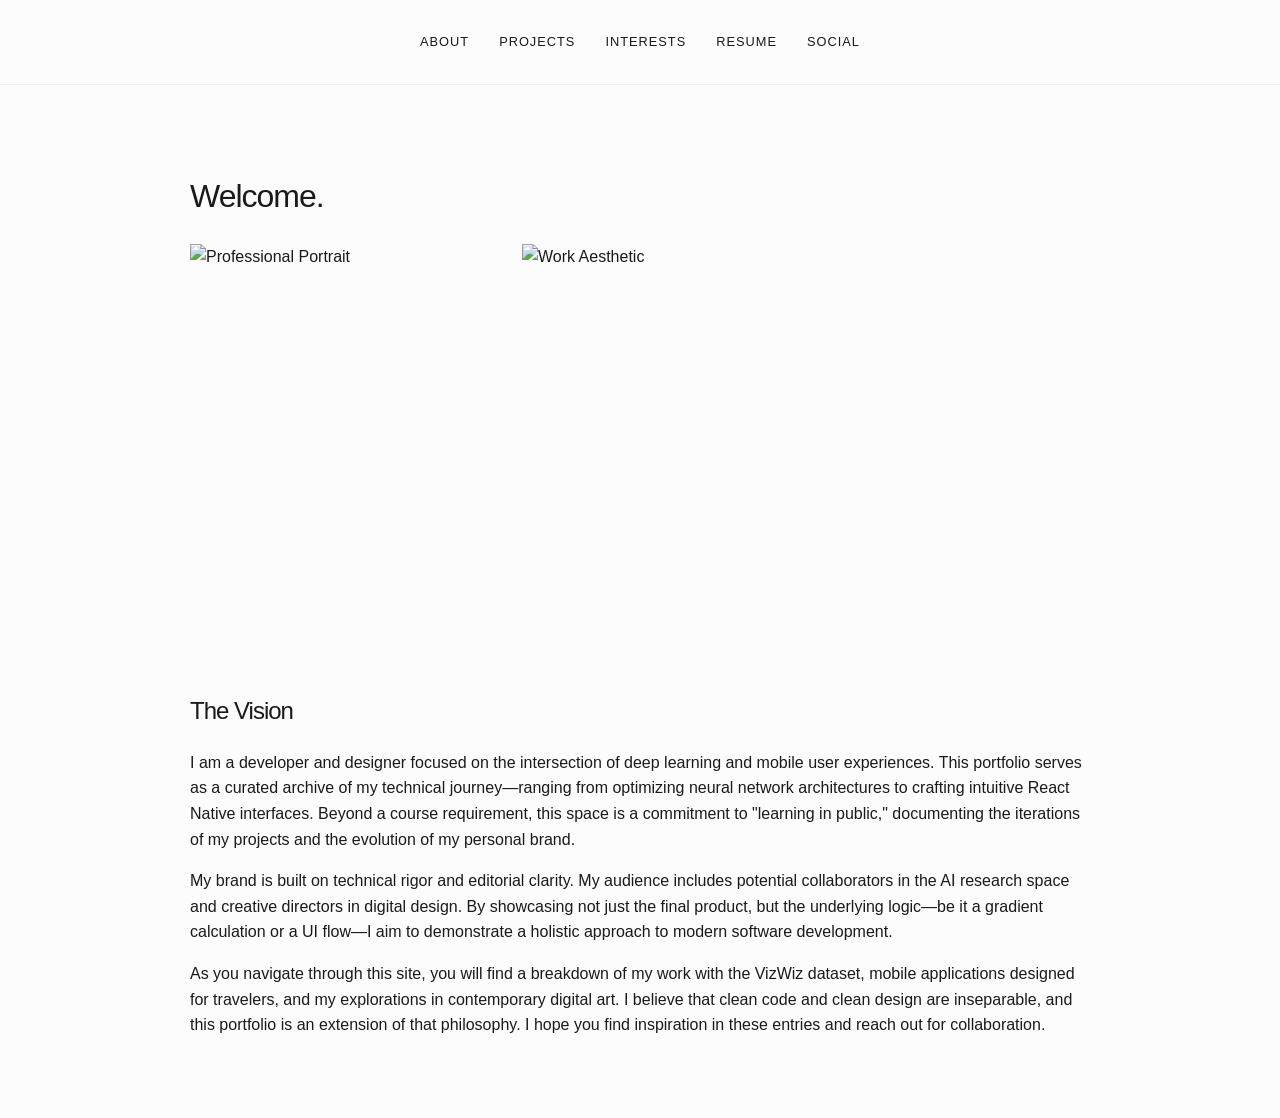
==== index.html @ 34033504 "template upload" ====
<!DOCTYPE html>
<html lang="en">
<head>
    <meta charset="UTF-8">
    <title>Portfolio | Welcome</title>
    <link rel="stylesheet" href="style.css">
</head>
<body>
    <nav>
        <a href="index.html">About</a>
        <a href="projects.html">Projects</a>
        <a href="interests.html">Interests</a>
        <a href="resume.html">Resume</a>
        <a href="social.html">Social</a>
    </nav>

    <div class="container">
        <h1>Welcome.</h1>
        <div style="display: flex; gap: 2rem; align-items: center; flex-wrap: wrap;">
            <img src="professional-photo.jpg" alt="Professional Portrait" style="width: 300px; height: 400px; object-fit: cover;">
            <img src="interest-representation.jpg" alt="Work Aesthetic" style="width: 300px; height: 400px; object-fit: cover;">
        </div>

        <section style="margin-top: 3rem;">
            <h2>The Vision</h2>
            <p>
                I am a developer and designer focused on the intersection of deep learning and mobile user experiences. 
                This portfolio serves as a curated archive of my technical journey—ranging from optimizing neural 
                network architectures to crafting intuitive React Native interfaces. Beyond a course requirement, 
                this space is a commitment to "learning in public," documenting the iterations of my projects 
                and the evolution of my personal brand.
            </p>
            <p>
                My brand is built on technical rigor and editorial clarity. My audience includes potential 
                collaborators in the AI research space and creative directors in digital design. By showcasing 
                not just the final product, but the underlying logic—be it a gradient calculation or a UI flow—I 
                aim to demonstrate a holistic approach to modern software development.
            </p>
            <p>
                As you navigate through this site, you will find a breakdown of my work with the VizWiz dataset, 
                mobile applications designed for travelers, and my explorations in contemporary digital art. 
                I believe that clean code and clean design are inseparable, and this portfolio is an extension 
                of that philosophy. I hope you find inspiration in these entries and reach out for collaboration.
            </p>
        </section>
    </div>
</body>
</html>
---- style.css ----
:root {
    --bg-color: #fcfcfc;
    --text-color: #1a1a1a;
    --accent-color: #335eea;
    --secondary-text: #666;
}

body {
    font-family: 'Helvetica Neue', Arial, sans-serif;
    line-height: 1.6;
    margin: 0;
    color: var(--text-color);
    background-color: var(--bg-color);
}

nav {
    padding: 2rem;
    display: flex;
    justify-content: center;
    border-bottom: 1px solid #eee;
}

nav a {
    margin: 0 15px;
    text-decoration: none;
    color: var(--text-color);
    font-weight: 500;
    text-transform: uppercase;
    font-size: 0.8rem;
    letter-spacing: 1px;
}

nav a:hover {
    color: var(--accent-color);
}

.container {
    max-width: 900px;
    margin: 0 auto;
    padding: 4rem 2rem;
}

h1, h2 {
    font-weight: 300;
    letter-spacing: -1px;
}

.grid {
    display: grid;
    grid-template-columns: repeat(auto-fit, minmax(250px, 1fr));
    gap: 2rem;
    margin-top: 2rem;
}

.card {
    border: 1px solid #eee;
    padding: 1.5rem;
    transition: transform 0.2s;
}

.card img {
    width: 100%;
    height: 200px;
    object-fit: cover;
    margin-bottom: 1rem;
}

.social-link {
    display: block;
    margin-bottom: 2rem;
}

footer {
    text-align: center;
    padding: 4rem;
    font-size: 0.8rem;
    color: var(--secondary-text);
}

/* Responsive embedding for PDF */
.pdf-container {
    height: 800px;
    width: 100%;
}
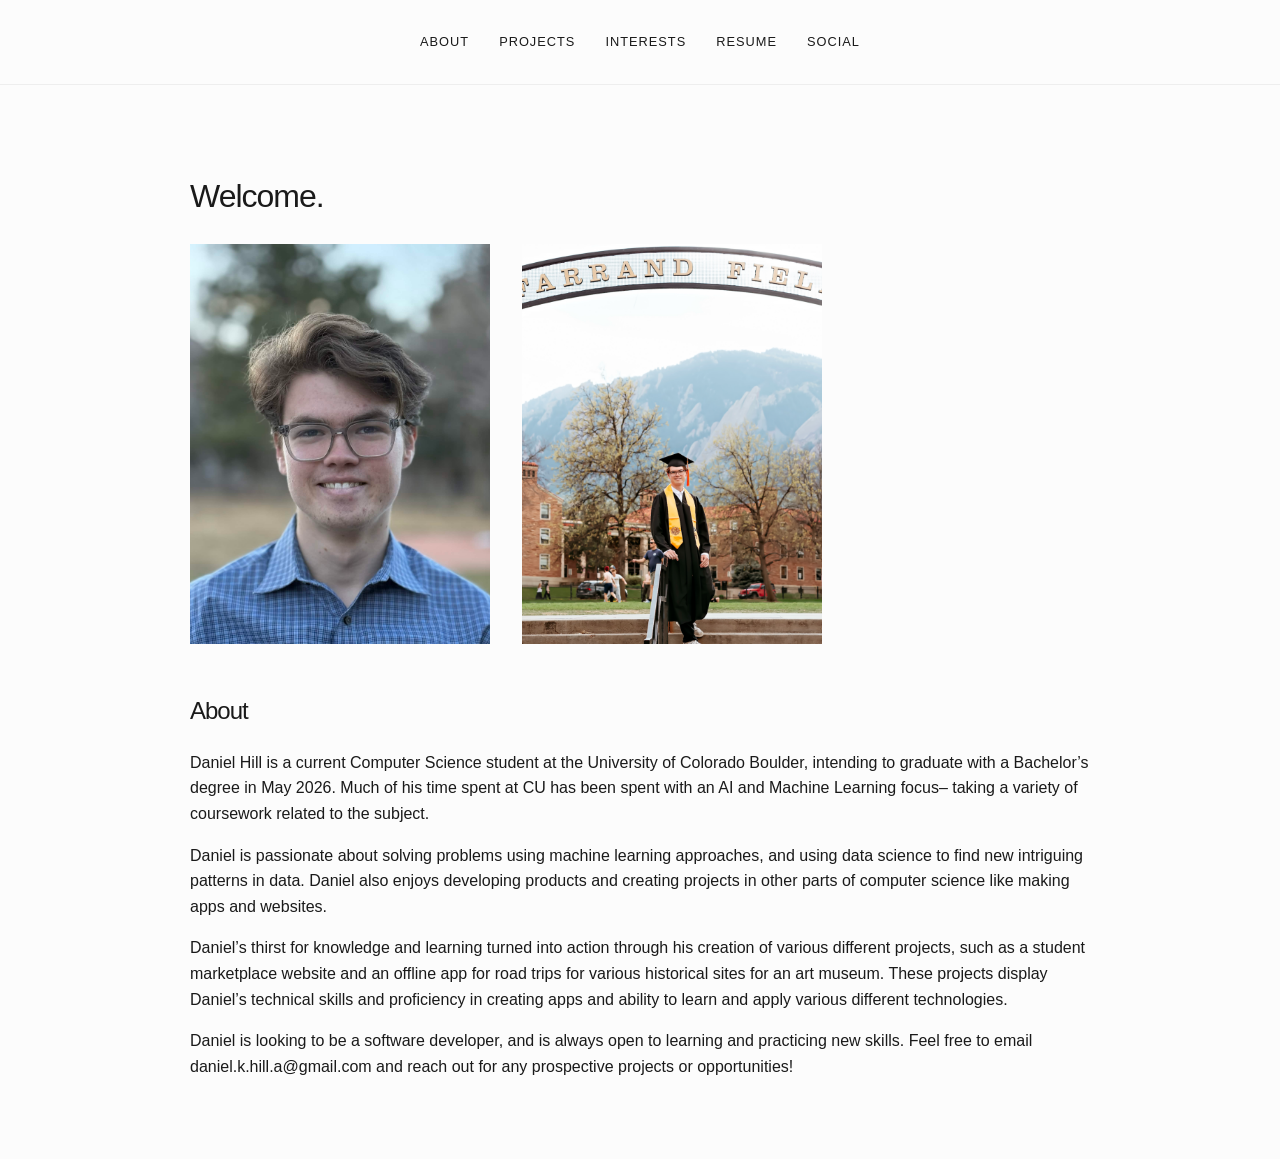
==== commit 3f792915: "page updates 1" ====
--- a/index.html
+++ b/index.html
@@ -17,30 +17,23 @@
     <div class="container">
         <h1>Welcome.</h1>
         <div style="display: flex; gap: 2rem; align-items: center; flex-wrap: wrap;">
-            <img src="professional-photo.jpg" alt="Professional Portrait" style="width: 300px; height: 400px; object-fit: cover;">
-            <img src="interest-representation.jpg" alt="Work Aesthetic" style="width: 300px; height: 400px; object-fit: cover;">
+            <img src="images/welcome1.jpg" alt="Professional Portrait" style="width: 300px; height: 400px; object-fit: cover;">
+            <img src="images/welcome2.png" alt="Grad Photo" style="width: 300px; height: 400px; object-fit: cover;">
         </div>
 
         <section style="margin-top: 3rem;">
-            <h2>The Vision</h2>
+            <h2>About</h2>
             <p>
-                I am a developer and designer focused on the intersection of deep learning and mobile user experiences. 
-                This portfolio serves as a curated archive of my technical journey—ranging from optimizing neural 
-                network architectures to crafting intuitive React Native interfaces. Beyond a course requirement, 
-                this space is a commitment to "learning in public," documenting the iterations of my projects 
-                and the evolution of my personal brand.
+                Daniel Hill is a current Computer Science student at the University of Colorado Boulder, intending to graduate with a Bachelor’s degree in May 2026. Much of his time spent at CU has been spent with an AI and Machine Learning focus– taking a variety of coursework related to the subject.
             </p>
             <p>
-                My brand is built on technical rigor and editorial clarity. My audience includes potential 
-                collaborators in the AI research space and creative directors in digital design. By showcasing 
-                not just the final product, but the underlying logic—be it a gradient calculation or a UI flow—I 
-                aim to demonstrate a holistic approach to modern software development.
+                Daniel is passionate about solving problems using machine learning approaches, and using data science to find new intriguing patterns in data. Daniel also enjoys developing products and creating projects in other parts of computer science like making apps and websites.
             </p>
             <p>
-                As you navigate through this site, you will find a breakdown of my work with the VizWiz dataset, 
-                mobile applications designed for travelers, and my explorations in contemporary digital art. 
-                I believe that clean code and clean design are inseparable, and this portfolio is an extension 
-                of that philosophy. I hope you find inspiration in these entries and reach out for collaboration.
+                Daniel’s thirst for knowledge and learning turned into action through his creation of various different projects, such as a student marketplace website and an offline app for road trips for various historical sites for an art museum. These projects display Daniel’s technical skills and proficiency in creating apps and ability to learn and apply various different technologies.
+            </p>
+            <p>
+                Daniel is looking to be a software developer, and is always open to learning and practicing new skills. Feel free to email daniel.k.hill.a@gmail.com and reach out for any prospective projects or opportunities!
             </p>
         </section>
     </div>
